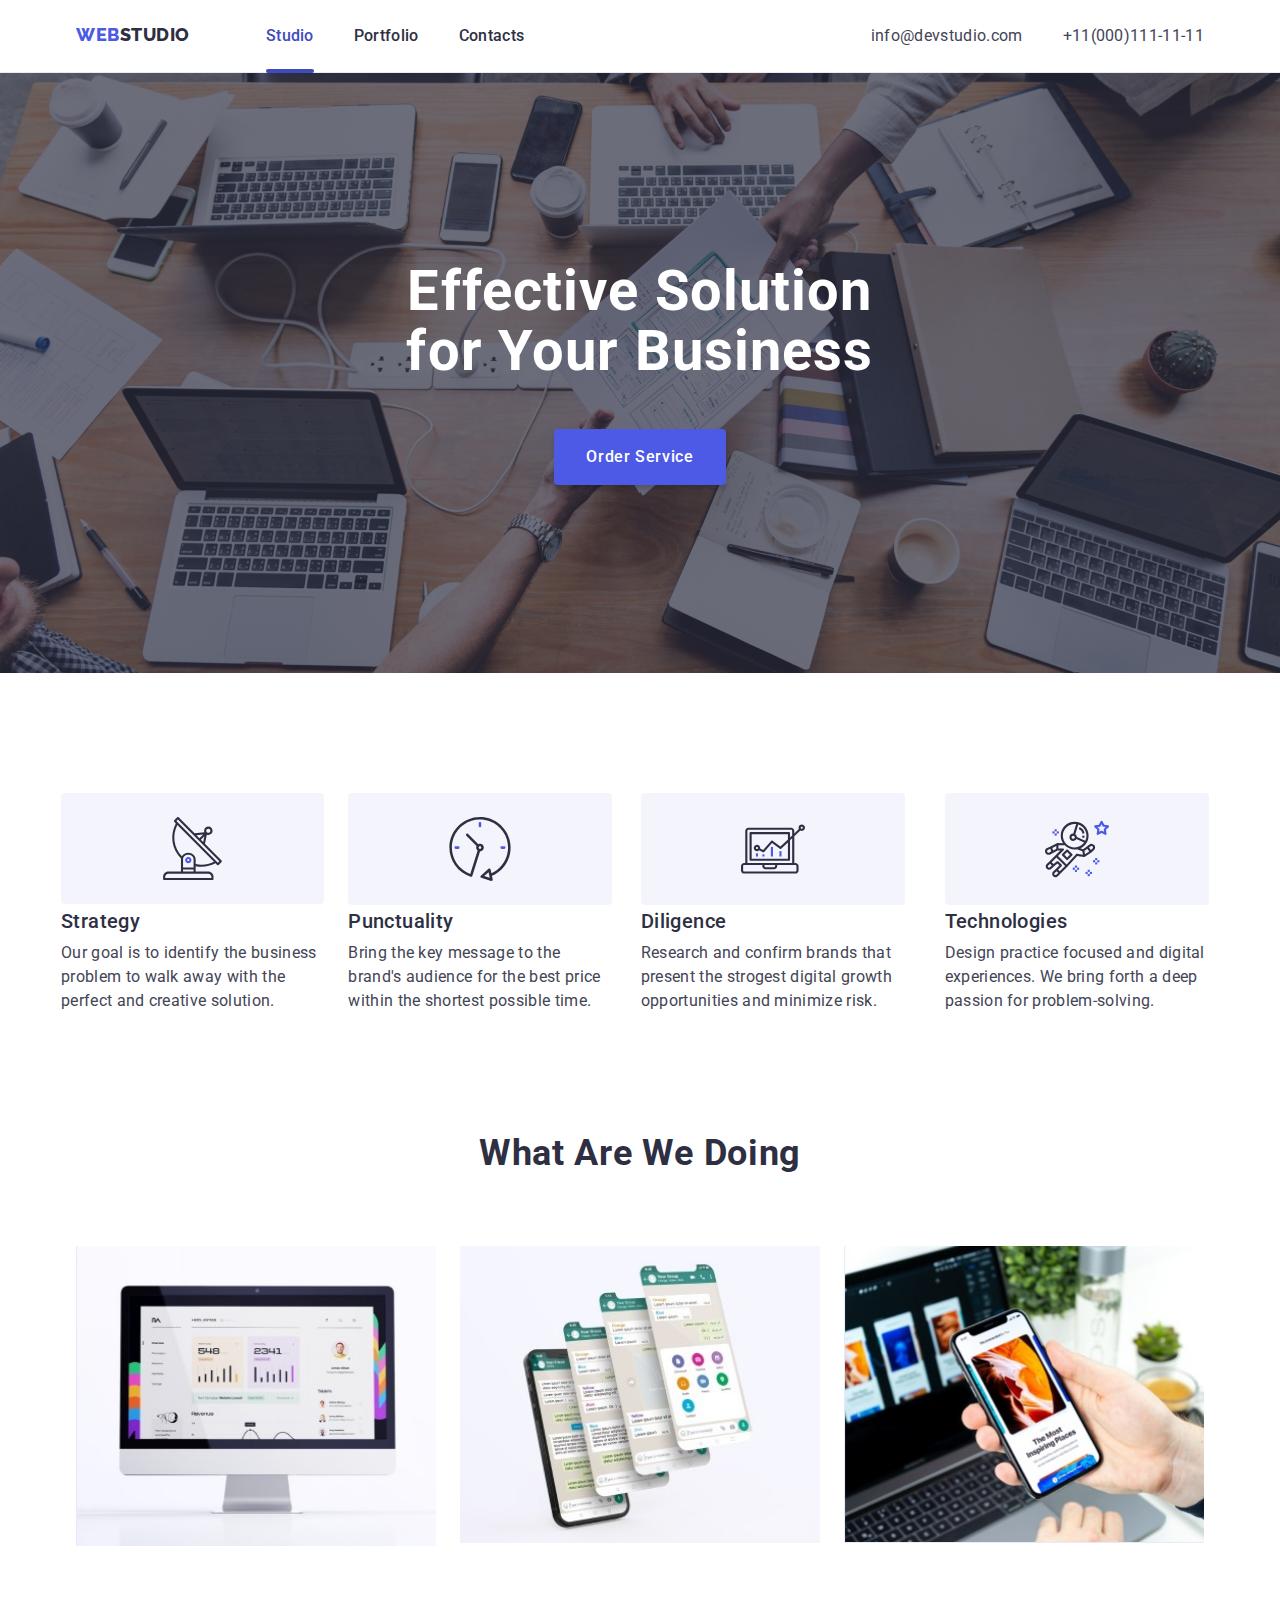
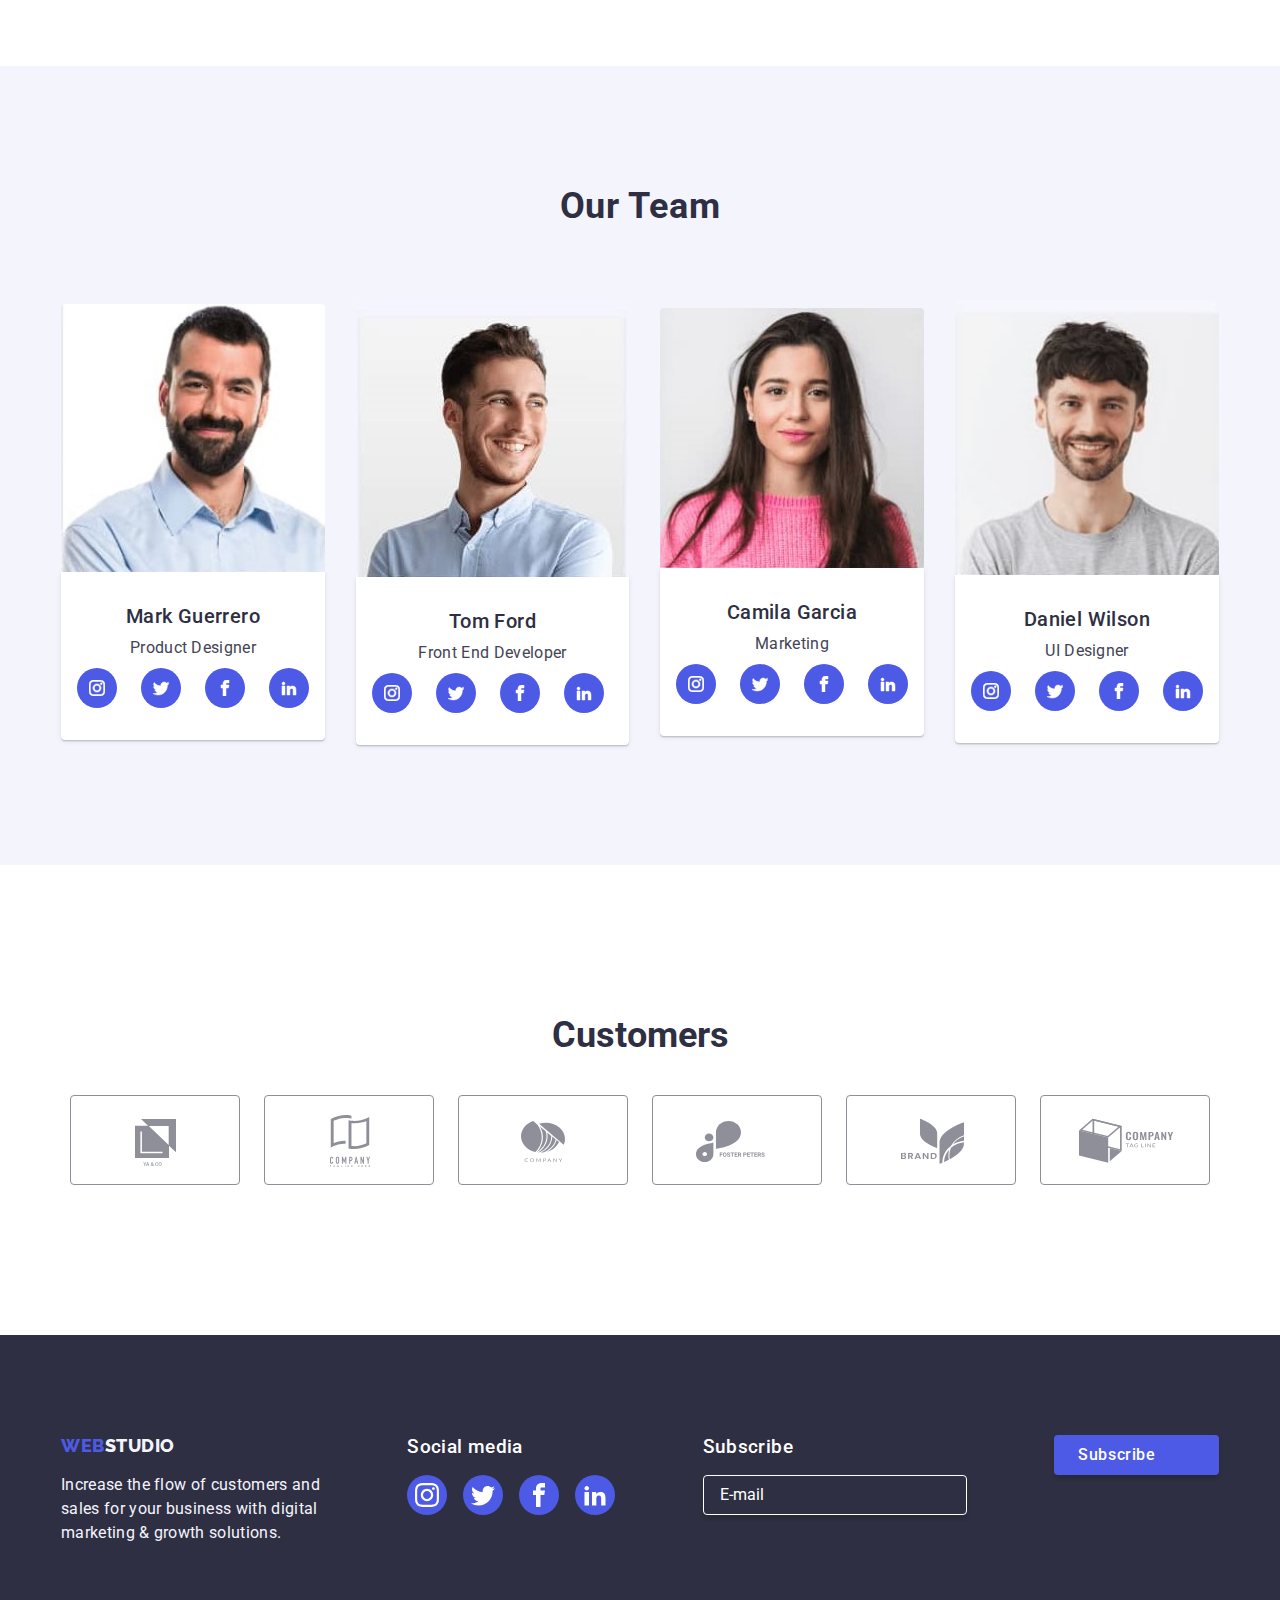
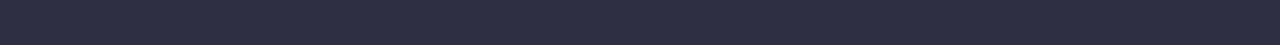
==== index.html @ a7addfeb "need refinement" ====
<!DOCTYPE html>
<html lang="en">

<head>
    <meta charset="UTF-8">
    <meta name="viewport" content="width=device-width, initial-scale=1.0">
    <title>Homework#6</title>
    <link rel="preconnect" href="https://fonts.googleapis.com">
    <link rel="preconnect" href="https://fonts.gstatic.com" crossorigin>
    <link
        href="https://fonts.googleapis.com/css2?family=Raleway:wght@800&family=Roboto:wght@400;500;700;900&display=swap"
        rel="stylesheet">
    <link rel="preconnect" href="https://fonts.googleapis.com">
    <link rel="preconnect" href="https://fonts.gstatic.com" crossorigin>
    <link
        href="https://fonts.googleapis.com/css2?family=Raleway:wght@800&family=Roboto:wght@400;500;700;900&display=swap"
        rel="stylesheet">
    <link rel="stylesheet" href="https://cdnjs.cloudflare.com/ajax/libs/modern-normalize/1.0.0/modern-normalize.min.css">
    <link rel="stylesheet" href="./css/styles.css">

</head>

<body>
    <!--Header Section-->

    <header class="header">
        <div class="container main-header-container">
            <nav class="nav-menu">
                    <a class="logo" href="/goit-markup-hw-06/index.html" target="_blank"><span class="colored">WEB</span><span
                     class="black">STUDIO</span></a>

                <ul class="nav-list">
                    <li class="nav-list-item"><a class="nav-link active" href="index.html">Studio</a></li>
                    <li class="nav-list-item"><a class="nav-link" href="/goit-markup-hw-06/portfolio.html">Portfolio</a></li>
                    <li class="nav-list-item"><a class="nav-link" href="./index.html">Contacts</a></li>
            </ul>
        </nav>

    <!-- address section-->
        <address class="address">
            <ul class="address-list">
                <li class="adress-list-item"><a class="address-link" href="mailto:info@devstudio.com">info@devstudio.com</a></li>
                <li class="adress-list-item"><a class="address-link" href="tel:+11(000)111-11-11">+11(000)111-11-11</a></li>
            </ul>
        </address>
        </div>
    </header>

    <!--Main Section-->
    
    <main>
        <section class="hero">
            <div class="container section-hero-container">
                <h1 class="hero-heading">Effective Solution<br>for Your Business</h1>
                <button class="hero-button" type="button" data-modal-open> Order Service</button>
            </div>
        </section>

    <!-- ----------------SECTION 1---------------------->

        <section class="features">
            <div class="container section-features-container">
                <h2 hidden>features</h2>
            <ul class="features-list">
                <li class="features-list-img">
                    <div class="features-icon">
                        <img src="images/antenna.svg" width="64" height="64">
                    </div>
                        <h3 class="features-title">Strategy</h3>
                            <p class="features-description">Our goal is to identify the business problem to walk away with the perfect and
                                creative solution.</p>
                    </li>
                <li class="features-list-img">
                    <div class="features-icon">
                        <img src="images/clock.svg" width="64" height="64">
                    </div>
                        <h3 class="features-title">Punctuality</h3>
                            <p class="features-description">Bring the key message to the brand's audience for the best price within the
                                shortest possible time.</p>
                    </li>
                <li class="features-list-img">
                    <div class="features-icon">
                        <img src="images/diagram.svg" width="64" height="64">
                    </div>
                        <h3 class="features-title">Diligence</h3>
                            <p class="features-description">Research and confirm brands that present the strogest digital growth
                                opportunities and minimize risk.</p>
                    </li>
                <li class="features-list-img">
                    <div class="features-icon">
                        <img src="images/astronaut.svg" width="64" height="64">
                    </div>
                        <h3 class="features-title">Technologies</h3>
                            <p class="features-description">Design practice focused and digital experiences. We bring forth a deep passion
                                for problem-solving.</p>
                    </li>
            </ul>
            </div>
        </section>

        <!-- ----------------------SECTION 2------------------------->

        <section class="services">
            <div class="container section-services-container">
                <h2 class="services-title">What are we doing</h2>
                    <ul class="services-list-menu">
                        <li class="services-list-item"><img src="images/img1.jpg" width="360" alt="my computer"></li>
                        <li class="services-list-item"><img src="images/img2.jpg" width="360" alt="my mobiles"></li>
                        <li class="services-list-item"><img src="images/img3.jpg" width="360" alt="my mobile"></li>
                     </ul>
            </div>
        </section>

        <!-- ---------------------------SECTION 3----------------------- -->
        <!-- ---------------------------Team Section-------------------- -->

        <section class="team">
            <div class="container section-team-container">
            <h2 class="team-title">Our Team</h2>
            <ul class="team-list-menu">
                <li class="team-list-item">
                    <img src="images/img4.jpg" alt="Mark" width="264">
                    <div class="team-item-details">
                    <h3 class="team-name">Mark Guerrero</h3>
                    <p class="team-position">Product Designer</p>
                    <ul class="icons-list">
                        <li class="icons-item">
                            <svg class="icon">
                                <use href="./sprite.svg#icon-instagram"></use>
                                </svg> 
                            </li>
                        <li class="icons-item">
                            <svg class="icon">
                                <use href="./sprite.svg#icon-twitter"></use>
                            </svg>
                        </li>
                        <li class="icons-item">
                            <svg class="icon">
                                <use href="./sprite.svg#icon-facebook"></use>
                            </svg>
                        </li>
                        <li class="icons-item"> 
                            <svg class="icon">
                                <use href="./sprite.svg#icon-linkedin2"></use>
                            </svg>
                        </li>
                    </ul>

                <li class="team-list-item">
                    <img src="images/img5.jpg" alt="Tom" width="264">
                <div class="team-item-details">
                    <h3 class="team-name">Tom Ford</h3>
                    <p class="team-position">Front End Developer</p>
                    <ul class="icons-list">
                        <li class="icons-item">
                            <svg class="icon">
                                <use href="./sprite.svg#icon-instagram"></use>
                            </svg>
                        </li>
                        <li class="icons-item">
                            <svg class="icon">
                                <use href="./sprite.svg#icon-twitter"></use>
                            </svg>
                        </li>
                        <li class="icons-item">
                            <svg class="icon">
                                <use href="./sprite.svg#icon-facebook"></use>
                            </svg>
                        </li>
                        <li class="icons-item">
                            <svg class="icon">
                                <use href="./sprite.svg#icon-linkedin2"></use>
                            </svg>
                        </li>
                    </ul>

                <li class="team-list-item">
                    <img src="images/img6.jpg" alt="Camela" width="264">
                    <div class="team-item-details">
                    <h3 class="team-name">Camila Garcia</h3>
                    <p class="team-position">Marketing</p>
                    <ul class="icons-list">
                        <li class="icons-item">
                            <svg class="icon">
                                <use href="./sprite.svg#icon-instagram"></use>
                            </svg>
                        </li>
                        <li class="icons-item">
                            <svg class="icon">
                                <use href="./sprite.svg#icon-twitter"></use>
                            </svg>
                        </li>
                        <li class="icons-item">
                            <svg class="icon">
                                <use href="./sprite.svg#icon-facebook"></use>
                            </svg>
                        </li>
                        <li class="icons-item">
                            <svg class="icon">
                                <use href="./sprite.svg#icon-linkedin2"></use>
                            </svg>
                        </li>
                    </ul>

                <li class="team-list-item">
                    <img src="images/img7.jpg" alt="Daniel" width="264">
                    <div class="team-item-details">
                    <h3 class="team-name">Daniel Wilson</h3>
                    <p class="team-position">UI Designer</p>
                    <ul class="icons-list">
                        <li class="icons-item">
                            <svg class="icon">
                                <use href="./sprite.svg#icon-instagram"></use>
                            </svg>
                        </li>
                        <li class="icons-item">
                            <svg class="icon">
                                <use href="./sprite.svg#icon-twitter"></use>
                            </svg>
                        </li>
                        <li class="icons-item">
                            <svg class="icon">
                                <use href="./sprite.svg#icon-facebook"></use>
                            </svg>
                        </li>
                        <li class="icons-item">
                            <svg class="icon">
                                <use href="./sprite.svg#icon-linkedin2"></use>
                            </svg>
                        </li>
                    
                    </ul>
            </div>
        </section>

        <!-- ------------------------SECTION 4----------------------- -->
        <!-- -----------------------------CUSTOMER SECTION------------------- -->

         <section class="customer-section">
                <div class="customer-container">
                <h2 class="client-title">Customers</h2>
                <ul class="client-items">
                    <li class="client-logo">
                        <a class="client-logo-link">
                            <svg class="logo-link">
                                <use href="./sprite.svg#logo-1"></use>
                            </svg>
                        </a>
                    </li>

                    <li class="client-logo">
                        <a class="client-logo-link">
                            <svg class="logo-link">
                                <use href="./sprite.svg#logo-2"></use>
                            </svg>
                        </a>
                    </li>

                    <li class="client-logo">
                        <a class="client-logo-link">
                            <svg class="logo-link">
                                <use href="./sprite.svg#logo-3"></use>
                            </svg>
                        </a>
                    </li>

                    <li class="client-logo">
                        <a class="client-logo-link">
                            <svg class="logo-link">
                                <use href="./sprite.svg#logo-4"></use>
                            </svg>
                        </a>
                    </li>

                    <li class="client-logo">
                        <a class="client-logo-link">
                            <svg class="logo-link">
                                <use href="./sprite.svg#logo-5"></use>
                            </svg>
                        </a>
                    </li>
   
                    <li class="client-logo">
                        <a class="client-logo-link">
                            <svg class="logo-link">
                                <use href="./sprite.svg#logo-6"></use>
                            </svg>
                        </a>
                    </li>      
                </ul>
            </div>
        </section>

    </main>

    <!-------------------Footer Section--------------------->

    <footer>
        <section class="container footer-section">
            <div class= "footer-items">
                <a class="footer-logo" href="/goit-markup-hw-06/index.html" target="_blank"><span class="colored">WEB</span><span class="white">STUDIO</span></a>
                <p class="footer-description">Increase the flow of customers and<br>
                    sales for your business with digital<br>
                    marketing & growth solutions.</p>
            </div>

              <div class="social-icon">
                <h3 class="media-link">Social media</h3>
                <ul class="footer-icons-item">
                    <li class="footer-icons-list">
                        <svg class="footer-icons-link">
                            <use href="./sprite.svg#icon-instagram"></use>
                        </svg>
                    </li>

                    <li class="footer-icons-list">
                        <svg class="footer-icons-link">
                            <use href="./sprite.svg#icon-twitter"></use>
                        </svg>
                    </li>

                    <li class="footer-icons-list">
                        <svg class="footer-icons-link">
                            <use href="./sprite.svg#icon-facebook"></use>
                        </svg>
                    </li>
    
                    <li class="footer-icons-list">
                        <svg class="footer-icons-link">
                            <use href="./sprite.svg#icon-linkedin2"></use>
                        </svg>
                    </li>
                 </ul>
                </div>

                <div class="footer-forms">
                    <h3>Subscribe</h3>
                        <form action="#" class="footer-forms-box">
                            <input type="email" placeholder="E-mail">
                    </form>
                </div>

                <div class="footer-subscribe-button">
                    <button type="submit" class="subscribe-button">Subscribe
                    <svg>
                        <use href="./sprite.svg#Frame"></use>
                    </svg>  
                    </button>
                </div>
                        
            </section>
    </footer>

    <div class="modal is-hidden" data-modal>
        <div class="modal-content">
            <h4 class="user-heading">Leave your contacts and we will call you back</h4>
            <form class="user-contact">
                <label>
                    Name
                    <input type="text"  name="full-name">
                </label>

                <label>
                    Phone
                    <input type="tel" name="phone">
                </label>

                <label>
                    Email
                    <input type="e-mail" name="email">
                </label>

                <label class="user-contact-comments">
                    Comment
                <textarea name="comments" rows="8" placeholder="Text input"></textarea>
                </label>

                <label class="user-contact-checkbox">
                    <input type="checkbox" name="agree">
                    I accept the terms and conditions of the 
                    <a href="#"> Privacy Policy</a>
                </label>

                <button class="submit-button" type="submit">Send</button>
            </form>

            <button class="modal-close" data-modal-close>
               <svg width="8" height="8">
                    <use href="./sprite.svg#close-black"></use>
               </svg>
            </button>
        </div>
    </div>
    <script src="js/modal.js"></script>
</body>

</html>
---- css/styles.css ----
* {
    margin: 0;
    padding: 0;
    box-sizing: border-box;
    
}

:root {
    --navy-blue: #2e2f42;
    --slate: #434455;
    --cloud: #f4f4fd;
    --iris: #4d5ae5;
    --orange: #e7791f;
    --ocean: #404bbf;
    --cornflower: #e7e9fc;
    --white: #fff;
    --blue: #0000ff;
    --green: rgba(49, 208, 170, 1);
    --light-slate: rgba(142, 143, 153, 1);
    --dairy: rgba(252, 252, 252, 1);
    --navyblue-modal: rgba(46, 47, 66, 0.4);
    --transition-duration: 250ms;
    --animation-timing-function: cubic-bezier(0.4, 0, 0.2, 1);
}


.figure {
    margin: 0px;
}

body {
    font-family: 'Roboto', sans-serif;
}

img {
    display: block;
    max-width: 100%;
    height: auto;
}

h1,
h2,
h3,
h4,
h5,
h6,
p, 


ul {
    margin: 0;
    padding: 0;
}


ul {
    list-style-type: none;
}

a {
    text-decoration: none;
    color: inherit;
}
address {
    font-style: normal;
}
.container {
    width: 1158px;
    margin: 0 auto;
}
/* --------------NAVIGATION SECTION---------------- */
.header {
    border-bottom: 1px solid var(--cornflower);
    padding: 24px 0;
    background: var(--white);
}
.main-header-container {
    display: flex;
    padding: 0 15px;
    justify-content: space-between;
}

.nav-menu {
    display: inline-flex;
    column-gap: 76px;
}

.nav-list {
    display: inline-flex;
    column-gap: 40px;
}


.nav-list-item {
    position: relative;
}
.nav-link {
    color: var(--navy-blue);
    font-size: 16px;
    font-weight: 500;
    line-height: 24px;
    letter-spacing: 0.32px;
    transition: color var(--transition-duration) var(--animation-timing-function);
}

.nav-link::after {
    content: '';
    height: 4px;
    background-color: var(--ocean);
    border-radius: 2px;
    position: absolute;
    left: 0;
    width: 0%;
    bottom: -25px;
    transition: width var(--transition-duration) var(--animation-timing-function);
}

.nav-list-item:hover .nav-link {
    color: var(--ocean);
    width: 100%;
}

.nav-list-item:hover .nav-link:after {
    width: 100%;
}

.nav-link.active {
    color: var(--ocean);
}

.nav-link.active:after {
    color: var(--ocean);
    width: 100%;
}


.address-list {
    display: flex;
    column-gap: 40px;
    /* position: relative; */
    margin-left: 332px;
}


.address-link {
    color: var(--slate);
    font-size: 16px;
    line-height: 24px;
    letter-spacing: 0.32px;
    transition: color var(--transition-duration) var(--animation-timing-function);
}  

.address-link:hover {
    color: var(--ocean);
}
   
/* -----------------HERO SECTION-------------------- */


.hero { 
    padding: 188px 0;
    background-image: linear-gradient(rgba(46,47,66,0.7),rgba(46,47,66,0.7)), url(../images/people-office.jpg);
    background-size: cover;
    background-position: center;
    position: relative;
}

.hero-heading {
    font-size: 56px;
    line-height: 60px;
    letter-spacing: 1.12px;
    color: var(--white);
    display: block;
    text-align: center;
}

.hero-button {
    background-color: var(--iris);
    color: var(--white);
    outline: none;
    border: unset;
    padding: 16px 32px;
    display:block;
    margin: auto;
    margin-top: 48px;
    border-radius: 4px;
    box-shadow: 0px 4px 4px 0px rgba(0, 0, 0, 0.15);
    font-size: 16px;
    font-weight: 500;
    line-height: 24px;
    /* 150% */
    letter-spacing: 0.64px;
    cursor: pointer;   
    font-family: inherit;
    transition: all var(--transition-duration) var(--animation-timing-function);
}

.hero-button:hover {
    background-color: var(--ocean);
}

    /* ----------------Features Section--------------- */

.features-icon {
    background-color: var(--cloud);
    padding: 24px 100px;
    top: 120px;
    border-radius: 4px;
    display: inline-block;
    justify-content: center;
    align-items: center;
}

.features {
    padding: 120px 0px;
}
.features-list {
    display: flex;
    column-gap: 24px;
}
.features-title {
    margin-bottom: 8px;
}
.features-title, .team-name {
    color: var(--navy-blue);
    font-size: 20px;
    font-weight: 500;
    line-height: 24px;
    /* 120% */
    letter-spacing: 0.4px;
    margin-bottom: 8px;
}

.features-description, .team-position {
    color: var(--slate);
    font-size: 16px;
    line-height: 24px;
    /* 150% */
    letter-spacing: 0.32px;
}

    /* ------------Services Section--------------- */

.services {
    padding-bottom: 120px;
}
.services-title {
    margin-bottom: 73px;
}
.services-title, .team-title {
    color: var(--navy-blue);
    text-align: center;
    font-size: 36px;
    line-height: 40px;
    letter-spacing: 0.72px;
    text-transform: capitalize;
}

.services-list-menu {
    display: flex;
    column-gap: 24px;
    justify-content: center;
}

    /* ----------------Team Section------------------ */
.team {
    background-color: var(--cloud);
    padding: 120px 0px;
}

.team-list-item:hover {
    box-shadow: 6px 6px 40px 10px rgba(46, 47, 66, 0.16);
    /* transform: translateY(20px); */
    transition: all var(--transition-duration) var(--animation-timing-function);
}

.team-position {
    margin-bottom: 8px;
}

.team-title {
    margin-bottom: 73px;
}   

.team-list-item img {
    width: 100%;
    height: 100%;
    border-radius: 4px 4px 0px 0px;
}

.team-list-menu {
    display: flex;
    column-gap: 24px;
    text-align: center;
    align-items: center;
    justify-content: space-between;

}
.team-item-details {
    padding: 32px 16px;
    border-radius: 0px 0px 4px 4px;
    background: var(--white);
    box-shadow: 0px 2px 1px 0px rgba(46, 47, 66, 0.08), 0px 1px 1px 0px rgba(46, 47, 66, 0.16), 0px 1px 6px 0px rgba(46, 47, 66, 0.08);
}

.icons-item {
    align-items: center;
    padding: 12px;
    display: inline-flex;
    cursor: pointer;
    background-color: var(--iris);
    border-radius: 40px;
    justify-content: center;
    transition: all var(--transition-duration) var(--animation-timing-function);
}

.icons-list {
    display: flex;
    gap:24px;
}

.icon {
    width: 16px;
    height: 16px;
    fill: var(--white);
    stroke-width: 1px;
    stroke:var(--white);
}

.icons-item:hover {
   background-color: var(--ocean);
}

    /* --------------------Client Section-------------------- */

.customer-section {
    width: 100%;
}
    
.customer-section {
    margin: 0 auto;
    padding: 150px 20px;
    text-align: center;   
}

.client-title {
    font-weight: 700; 
    font-size: 36px; 
    line-height: 40px;
    color: var(--navy-blue);
    margin-bottom: 40px;  
}

.client-items {
    display: flex;
    justify-content: center;
    cursor: pointer;
    column-gap: 24px;
}

.client-logo {
    border: solid 1px var(--light-slate);
    border-radius: 4px;
    transition: all var(--transition-duration) var(--animation-timing-function);
    color: var(--light-slate);
}

.client-logo:hover {
    border-color: var(--ocean);
}

.client-logo-link {
    color: var(--light-slate);
}

.logo-link {
    display: block;
    width: 168px;
    height: 88px;
    fill: currentColor;
    padding: 16px 32px;
    transition: fill var(--transition-duration) var(--animation-timing-function);
}

.client-logo:hover .client-logo-link {
    color: var(--ocean);
    transition: color var(--transition-duration) var(--animation-timing-function);
}
    /* -----------------Footer Section------------------- */

.footer-description {
    color: var(--cloud);
    font-size: 16px;
    line-height: 24px;
    letter-spacing: 0.32px;
    margin-top: 17px;  
}

footer {
    background: var(--navy-blue);
}

.footer-section {
    display: flex;
    justify-content: space-between;
    padding: 100px 0;
}

.media-link {
    font-weight: 500;
    line-height: 24px;
    letter-spacing: 0.02em;
    color: var(--white);
    margin-bottom: 16px;
}    

.footer-icons-link {
    width: 24px;
    height: 24px;
    stroke-width: 1px;
    fill: var(--white);
    transition: all var(--transition-duration) var(--animation-timing-function);
}

.footer-icons-list {
    width: 40px;
    height: 40px;
    align-items: center;
    display: flex;
    background-color: var(--iris);
    border-radius: 40px;
    justify-content: center;
    cursor: pointer; 
    transition: all var(--transition-duration) var(--animation-timing-function);

}

.footer-icons-list:hover {
    background-color: var(--green);
}

.footer-icons-item {
    display: flex;
    gap: 16px;
} 

.footer-forms {
    display: block;
}

.footer-forms h3 {
    margin-bottom: 16px;
    color: var(--white);
    font-weight: 500;
    line-height: 24px;
    letter-spacing: 0.02em;
}
.footer-forms-box input {
    width: 264px;
    height: 40px;
    border-radius: 4px;
    border: 1px solid var(--white);
    padding: 8px 16px;
    color: var(--white);
    background: transparent;
    box-shadow: 0px 4px 4px 0px rgba(0, 0, 0, 0.15);
    transition: all var(--transition-duration) var(--animation-timing-function);
}

.footer-forms-box input::placeholder {
    color: var(--white);
    font: 12px;
    line-height: 24px;
}

.subscribe-button {
    background-color: var(--iris);
    color: var(--white);
    border: none;
    width: 165px;
    height: 40px;
    padding: 8px 24px;
    display: inline-flex;
    justify-content: center;
    align-items: center;
    border-radius: 4px;
    box-shadow: 0px 4px 4px 0px rgba(0, 0, 0, 0.15);
    font-size: 16px;
    font-weight: 500;
    line-height: 24px;
    letter-spacing: 0.64px;
    cursor: pointer;
    font-family: inherit;
    transition: all var(--transition-duration) var(--animation-timing-function);
}

.subscribe-button svg {
    width: 24px;
    height: 24px;
    margin-left: 16px;
}

.subscribe-button:hover {
    background-color: var(--ocean);
}

    /* ----------WEBSTUDIO LOGO-------------- */

.colored {
    color: var(--iris);
    font-family: Raleway;
    font-size: 18px;
    font-weight: 800;
    line-height: 21px;
    letter-spacing: 0.54px;
    text-transform: uppercase;
}

.black {
    color: var(--navy-blue);
    font-family: Raleway;
    font-size: 18px;
    font-weight: 800;
    line-height: 21px;
    letter-spacing: 0.54px;
    text-transform: uppercase;
}

.white {
    color: var(--cloud);
    font-family: Raleway;
    font-size: 18px;
    font-weight: 800;
    line-height: 21px;
    letter-spacing: 0.54px;
    text-transform: uppercase;
}


    /*------- PORTFOLIO HTML-----*/
.project-card1 {
    padding-bottom: 120px;
}
button {
    cursor: pointer;
}

.section-portfolio {
    padding: 96px 0 72px;
}
.portfolio-button-list {
    display: flex;
    column-gap: 24px;
    justify-content: center;
   
}

.portfolio-button {
    border-radius: 4px;
    border: 1px solid var(--cornflower);
    background: var(--cloud);
    padding: 12px 24px;
    justify-content: center;
    align-items: center;
    display: flex;
    text-align: center;
    color: var(--iris);
    text-align: center;
    font-size: 16px;
    font-weight: 500;
    line-height: 24px;
    letter-spacing: 0.64px;
    font-family: inherit;
    -webkit-transition-duration: 0.4s;
    transition-duration: 0.4s;
    -webkit-transition-property: box-shadow, transform;
    transition-property: box-shadow, transform;

}

.portfolio-button:hover, .portfolio-button:focus, .portfolio-button:active{
    color: var(--white);
    background: var(--ocean);
    border: var(--ocean);
    box-shadow: 0px 2px 2px 0px rgba(0, 0, 0, 0.12), 0px 2px 1px 0px rgba(0, 0, 0, 0.08), 0px 3px 1px 0px rgba(0, 0, 0, 0.10);
    -webkit-transform: scale(1.1);
    transform: scale(1.1);
}

.blue {
    border-radius: 4px;
    background: var(--ocean);
    box-shadow: 0px 2px 2px 0px rgba(0, 0, 0, 0.12), 0px 2px 1px 0px rgba(0, 0, 0, 0.08), 0px 3px 1px 0px rgba(0, 0, 0, 0.10);
    color: var(--white);
    text-align: center;
    align-items: center;
    display: flex;
    justify-content: center;
    padding: 12px 24px;
    outline: none;
    border: unset;
    font-size: 16px;
    font-weight: 500;
    line-height: 24px;
    letter-spacing: 0.64px;
    font-size: inherit;
    -webkit-transition-duration: 0.4s;
    transition-duration: 0.4s;
    -webkit-transition-property: box-shadow, transform;
    transition-property: box-shadow, transform;
}

.blue:hover, .blue:focus, .blue:active {
    background: var(--iris);
    box-shadow: 0px 2px 2px 0px rgba(0, 0, 0, 0.12), 0px 2px 1px 0px rgba(0, 0, 0, 0.08), 0px 3px 1px 0px rgba(0, 0, 0, 0.10);
    -webkit-transform: scale(1.1);
    transform: scale(1.1);

}   

.project-list-item {
    column-gap: 24px;
    row-gap: 40px;
    display: flex;
    align-items: center;
    flex-wrap: wrap;
    justify-content: center;
}

.project-title {
    color: var(--navy-blue);      
    font-size: 20px;
    font-weight: 500;
    letter-spacing: 0.4px;
    line-height: 24px;
    margin-bottom: 8px;
}

.project-description {
    color: var(--slate); 
    font-size: 16px;
    letter-spacing: 0.32px;
    line-height: 24px;
}

.project-details {
    padding: 32px 16px;
    border: 1px solid var(--cornflower);
    border-top: unset;
}

.project-links-item {
    transition: box-shadow var(--transition-duration);
}

.project-links-item:hover {
    box-shadow: 6px 6px 40px 10px rgba(46, 47, 66, 0.16);
    transform: translateY(0);
    backdrop-filter: blur(5px);
    transition: box-shadow var(--transition-duration);
}

.project-card-figure {
    width: 100%;
    height: 300px;
    position: relative;
    overflow: hidden;

}

.project-card-figure img {
    display: block;
    width: 100%;
    height: 100%;
    object-fit: cover;
    object-position: center; 
    
} 

.project-card-figure figcaption {
    position: absolute;
    top: 0;
    left: 0;
    width: 100%;
    height: 100%;
    background: var(--iris);
    border-radius: 4px 4px 0px 0px;
    padding: 0 24px;
    color: var(--white);
    text-align: left;
    display: flex;
    justify-content: flex-start;
    align-items: center;
    line-height: 24px;
    transition: transform var(--transition-duration) var(--animation-timing-function);
    transform: translateY(100%);
    will-change: transform;
} 

.project-links-item:hover figcaption {
    transform: translateY(0);
}

    /* ---------------M O D A L---------------- */

.modal {
    background-color: var(--navyblue-modal);
    position: fixed;
    top: 0px;
    left: 0px;
    width: 100%;
    height: 100%;
    display: flex;
    justify-content: center;
    align-items: center;
    z-index: 999;
    opacity: 1;
    pointer-events: auto;
    transition-property: visibility, opacity, transform;
    transition-duration: var(--animation-timing-function);
    transform: none;

}

.modal.is-hidden {
    visibility: hidden;
    opacity: 0;
    pointer-events: none;
}

.modal.is-hidden .modal-content {
    transform: scale(0.5);
}

.modal-content {
    position: relative;
    width: 408px;
    height: 584px;
    background-color: var(--white);
    box-shadow: 0px 2px 1px 0px rgba(0, 0, 0, 0.14),
                0px 2px 1px 0px rgba(0, 0, 0, 0.12);
    border-radius: 4px;
}

.modal-content h4 {
    color: var(--navy-blue);
    font-family: 'Roboto', sans-serif;
    font-size: 16px;
    font-weight: 500;
    line-height: 24px;
    letter-spacing: 0.02em;
    text-align: center;
}

.modal-close {
    display: flex;
    align-items: center;
    justify-content: center;
    background-color: var(--cornflower);
    border-radius: 50px;
    width: 24px;
    height: 24px;
    position: absolute;
    right: 24px;
    top: 24px;
    cursor: pointer;
    border: 1px solid rgba(0, 0, 0, 0.10);
    transition: color var(--transition-duration) var(--animation-timing-function);
}

.modal-close:hover {
    background-color: var(--ocean);
}

.modal-close svg {
    fill: currentColor;
    transition: fill var(--transition-duration) var(--animation-timing-function);
}

.modal-close:hover svg {
    fill: var(--white);
}

.modal-content {
    padding: 72px 24px;
}
.user-contact {
    margin-top: 16px;
}
.user-contact label {
    display: block;
    margin-top: 8px;
}

.user-contact input, .user-contact textarea {
    display: block;
    width: 100%;
    margin-top: 8px;
    padding: 8px 16px;
}
.user-contact textarea {
    resize: none;
    width: 100%;
    height: 120px;
}

label.user-contact-checkbox {
    display: flex;
}
    
.user-contact-checkbox input {
    display: flex;
    width: 16px; 
    height: 16px; 
    margin-right: 8px;
    border-radius: 2px; 
    border: 1px;
}

.user-contact-checkbox a {
    text-decoration: underline;
    color: var(--iris);
    transition: color var(--transition-duration) var(--animation-timing-function);
}

.user-contact-checkbox a:hover {
    color: var(--ocean);
}
.user-contact label {
    font-size: 12px;
    line-height: 14px;
    letter-spacing: 0.04em;
    text-align: left;
    color: var(--light-slate);
}

.submit-button {
    background-color: var(--iris);
    color: var(--white);
    outline: none;
    border: unset;
    padding: 16px 32px;
    display: flex;
    margin: auto;
    min-width: 169px;
    align-items: center;
    justify-content: center;
    margin-top: 24px;
    border-radius: 4px;
    box-shadow: 0px 4px 4px 0px rgba(0, 0, 0, 0.15);
    font-size: 16px;
    font-weight: 500;
    line-height: 24px;
    letter-spacing: 0.64px;
    cursor: pointer;
    font-family: inherit;
    transition: all var(--transition-duration) var(--animation-timing-function);
}
.submit-button:hover {
    background-color: var(--ocean);
}
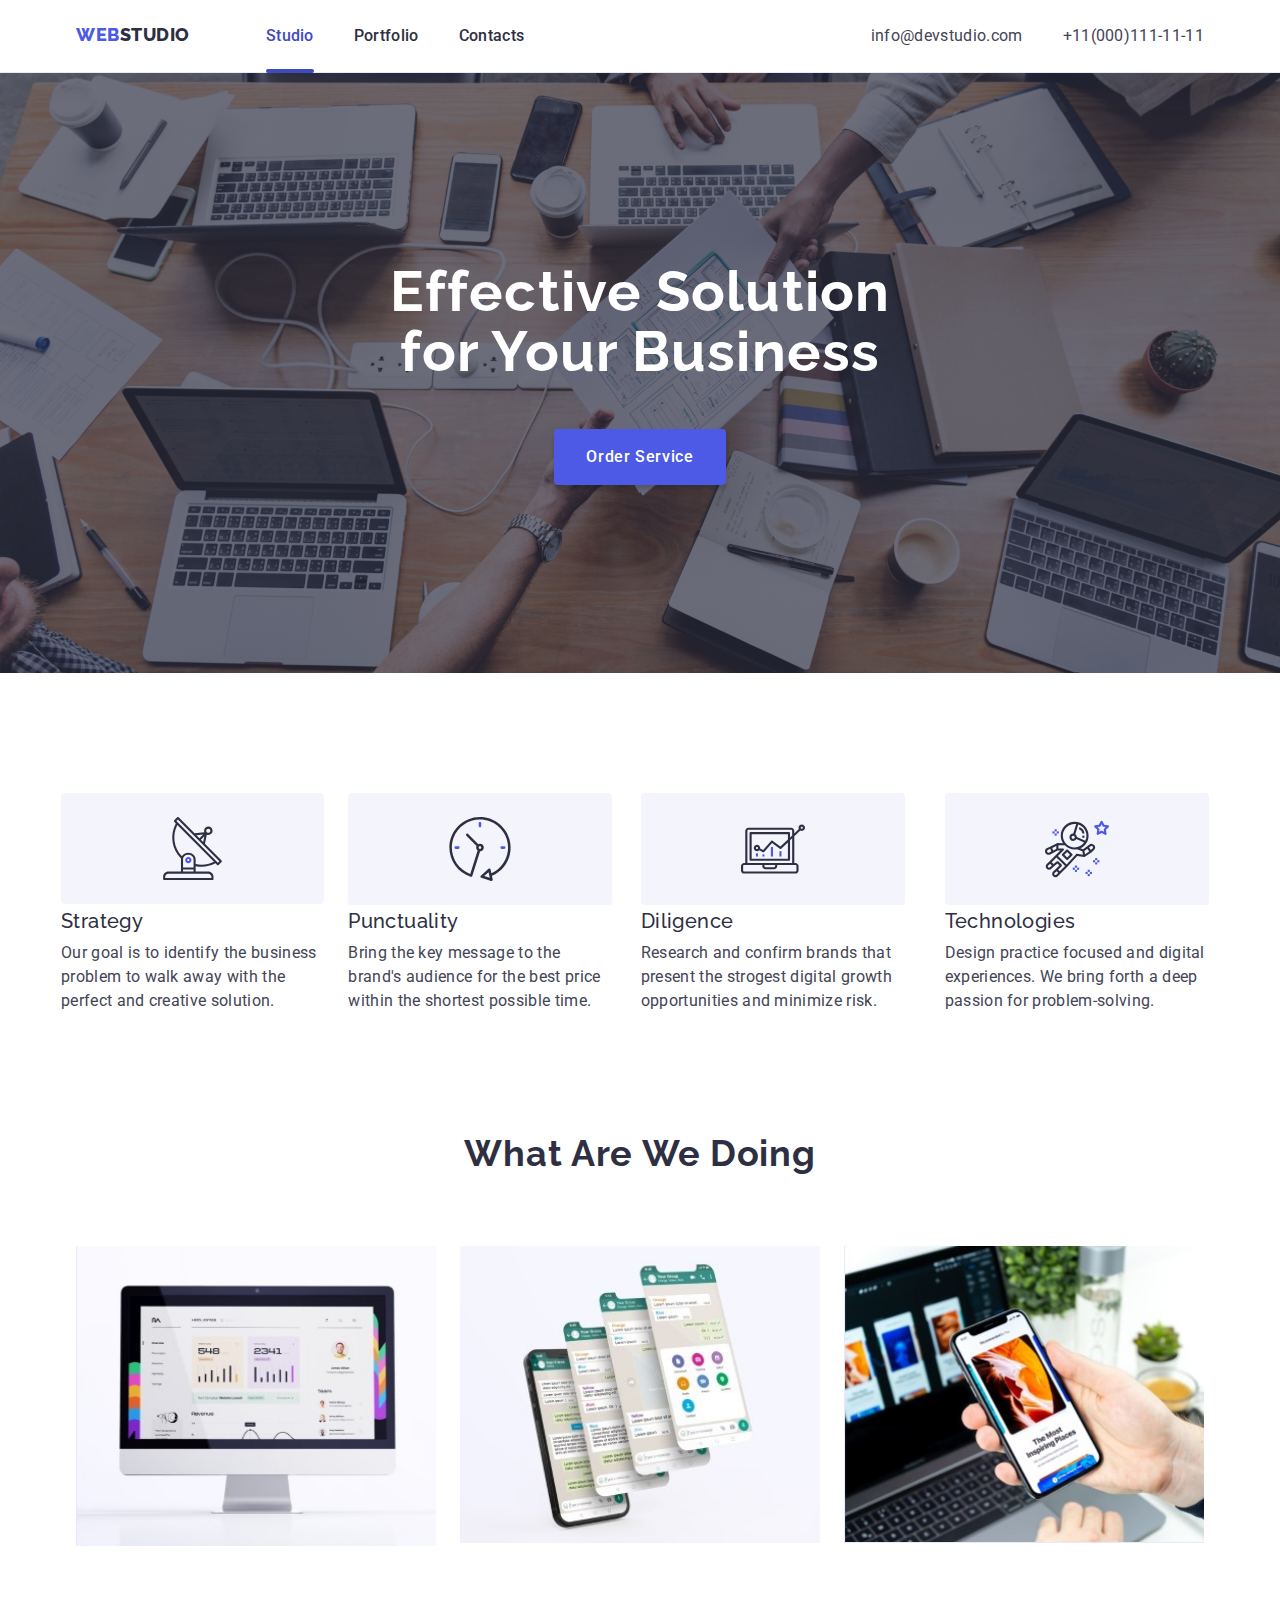
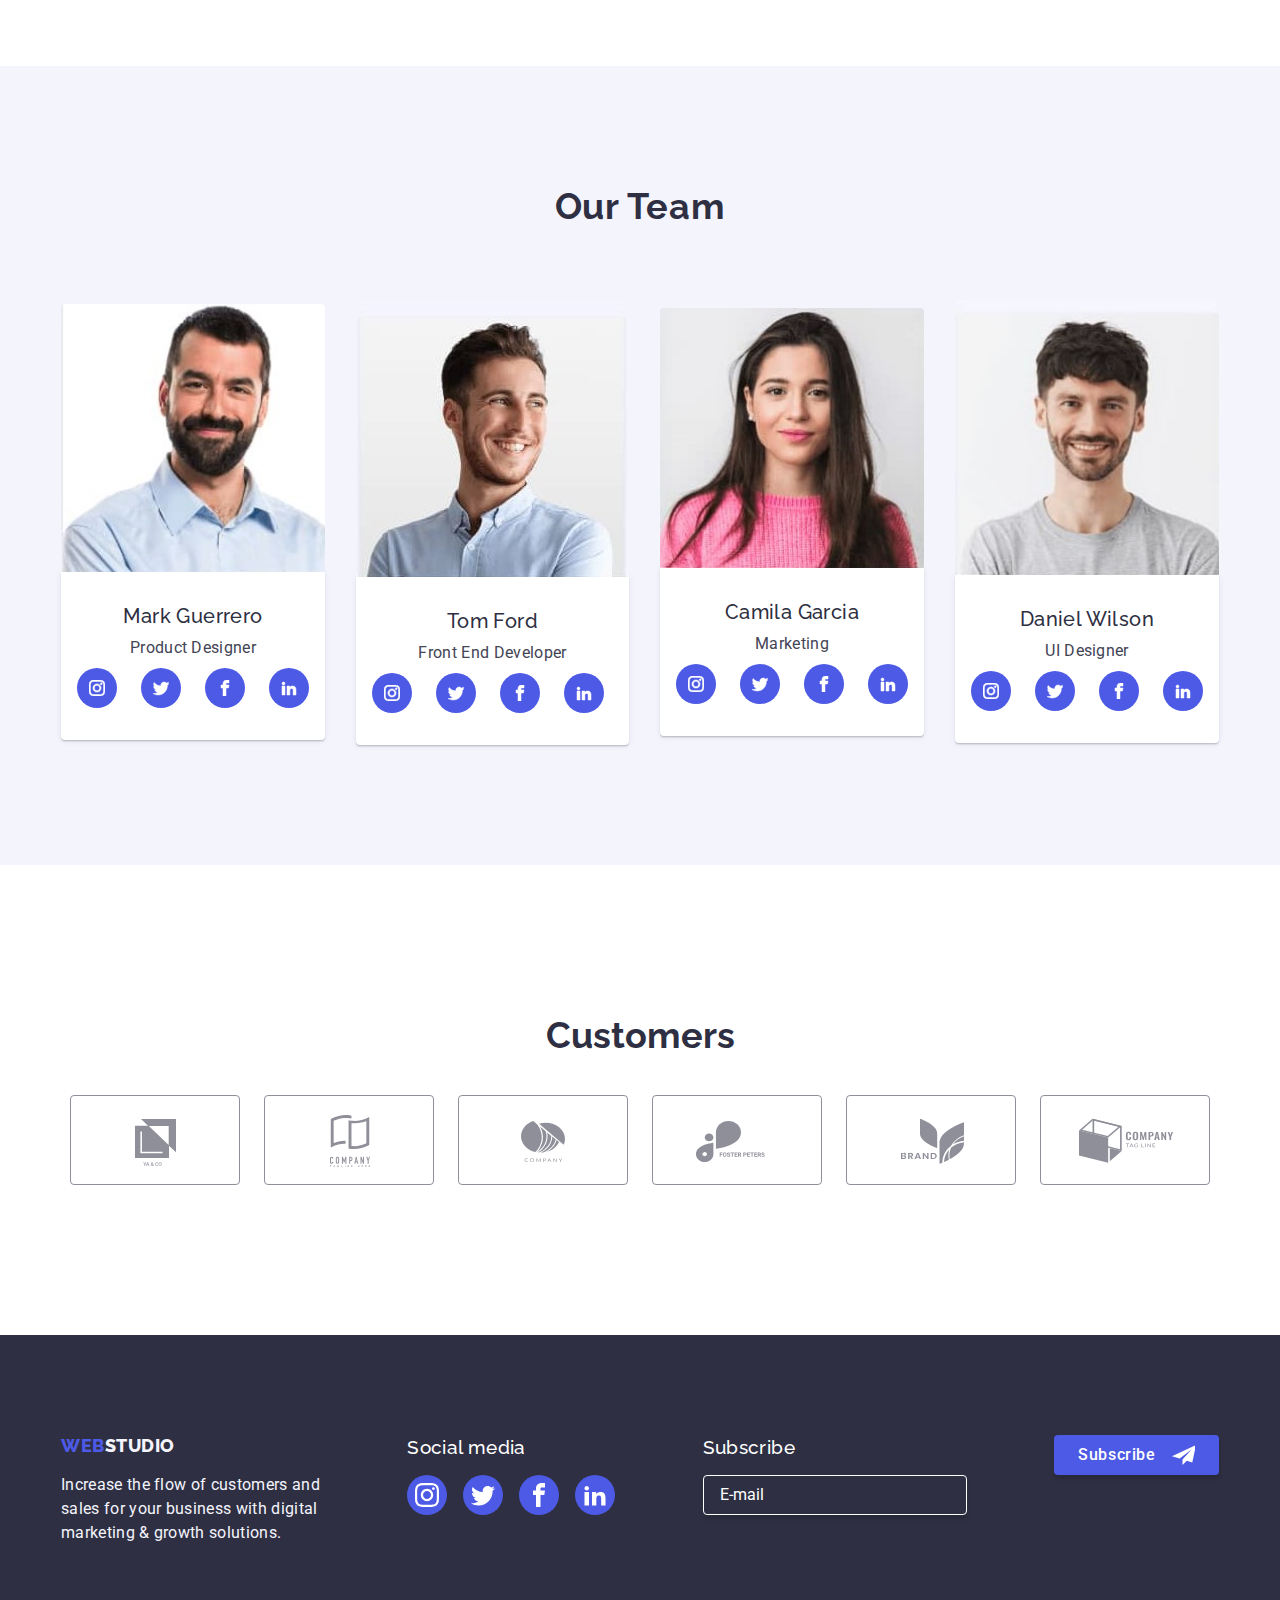
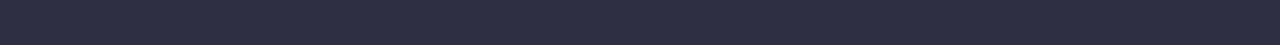
==== commit 90bb28c7: "need refinementss" ====
--- a/index.html
+++ b/index.html
@@ -354,34 +354,45 @@
     <div class="modal is-hidden" data-modal>
         <div class="modal-content">
             <h4 class="user-heading">Leave your contacts and we will call you back</h4>
-            <form class="user-contact">
-                <label>
-                    Name
-                    <input type="text"  name="full-name">
+            <form class="modal-form">
+                <label class="modal-label" for="modal-form-name">
+                    <span class="modal-span">Name</span>
+                    <input class="modal-input" type="text"  name="modal-form-name">
+                    <svg width="18" height="18">
+                        <use href="./sprite.svg#icon-name"></use> 
+                    </svg>
                 </label>
 
-                <label>
-                    Phone
-                    <input type="tel" name="phone">
+                <label class="modal-label" for="modal-form-phone">
+                    <span class="modal-span">Phone</span>
+                    <input class="modal-input" type="tel" name="modal-form-phone">
+                    <svg width="18" height="18">
+                        <use href="./sprite.svg#icon-phone"></use>
+                    </svg>
                 </label>
 
-                <label>
-                    Email
-                    <input type="e-mail" name="email">
+                <label class="modal-label" for="modal-form-email">
+                    <span class="modal-span">Email</span>
+                    <input class="modal-input" type="e-mail" name="modal-form-email">
+                    <svg width="18" height="18">
+                        <use href="./sprite.svg#icon-email"></use>
+                    </svg>
                 </label>
 
-                <label class="user-contact-comments">
-                    Comment
+                <label class="modal-label" for="modal-form-comments">
+                    <span class="modal-span">Comment</span>
                 <textarea name="comments" rows="8" placeholder="Text input"></textarea>
                 </label>
 
-                <label class="user-contact-checkbox">
-                    <input type="checkbox" name="agree">
+                <label class="modal-label-checkbox">
+                    <input class="modal-input-checkbox" type="checkbox" name="agree">
                     I accept the terms and conditions of the 
-                    <a href="#"> Privacy Policy</a>
+                    <a href="#">Privacy Policy</a>
                 </label>
 
+            <div class="modal-buton">
                 <button class="submit-button" type="submit">Send</button>
+            </div>
             </form>
 
             <button class="modal-close" data-modal-close>
--- a/css/styles.css
+++ b/css/styles.css
@@ -43,8 +43,17 @@
 h3,
 h4,
 h5,
-h6,
-p, 
+h6 {
+    margin: 0;
+    padding: 0;
+    font-family: "Raleway", sans-serif;
+}
+
+p { 
+    margin: 0;
+    padding: 0;
+    font-family: "Roboto", sans-serif;
+}
 
 
 ul {
@@ -742,15 +751,6 @@
     border-radius: 4px;
 }
 
-.modal-content h4 {
-    color: var(--navy-blue);
-    font-family: 'Roboto', sans-serif;
-    font-size: 16px;
-    font-weight: 500;
-    line-height: 24px;
-    letter-spacing: 0.02em;
-    text-align: center;
-}
 
 .modal-close {
     display: flex;
@@ -781,34 +781,64 @@
     fill: var(--white);
 }
 
+.modal-content h4 {
+    color: var(--navy-blue);
+    font-family: 'Roboto', sans-serif;
+    font-size: 16px;
+    font-weight: 500;
+    line-height: 24px;
+    letter-spacing: 0.02em;
+    text-align: center;
+}
+
 .modal-content {
     padding: 72px 24px;
 }
-.user-contact {
+.modal-form {
     margin-top: 16px;
 }
-.user-contact label {
+.modal-label {
     display: block;
-    margin-top: 8px;
-}
-
-.user-contact input, .user-contact textarea {
+    margin-top: 26px;
+    position: relative;
+    font-size: 12px;
+    line-height: 14px;
+    letter-spacing: 0.04em;
+    text-align: left;
+    color: var(--light-slate);
+}
+
+.modal-label:first-child {
+    margin-top: 34px;
+} 
+
+.modal-input, .modal-form textarea {
     display: block;
     width: 100%;
     margin-top: 8px;
     padding: 8px 16px;
 }
-.user-contact textarea {
+
+.modal-input {
+    padding-left: 38px;
+}
+.modal-form textarea {
     resize: none;
     width: 100%;
     height: 120px;
 }
 
-label.user-contact-checkbox {
-    display: flex;
+.modal-label-checkbox {
+    margin-top: 16px;
+    display: flex;
+    font-size: 12px;
+    line-height: 14px;
+    letter-spacing: 0.04em;
+    text-align: left;
+    color: var(--light-slate);
 }
     
-.user-contact-checkbox input {
+.modal-input-checkbox {
     display: flex;
     width: 16px; 
     height: 16px; 
@@ -817,21 +847,26 @@
     border: 1px;
 }
 
-.user-contact-checkbox a {
+.modal-label-checkbox a {
     text-decoration: underline;
     color: var(--iris);
     transition: color var(--transition-duration) var(--animation-timing-function);
 }
 
-.user-contact-checkbox a:hover {
+.modal-label-checkbox a:hover {
     color: var(--ocean);
 }
-.user-contact label {
-    font-size: 12px;
-    line-height: 14px;
-    letter-spacing: 0.04em;
-    text-align: left;
-    color: var(--light-slate);
+
+.modal-span {
+    position: absolute;
+    bottom: calc(100% + 4px);
+}
+
+.modal-label svg {
+    position: absolute;
+    left: 12px;
+    top: 50%;
+    transform: translateY(-50%);
 }
 
 .submit-button {
@@ -840,7 +875,7 @@
     outline: none;
     border: unset;
     padding: 16px 32px;
-    display: flex;
+    display: table;
     margin: auto;
     min-width: 169px;
     align-items: center;
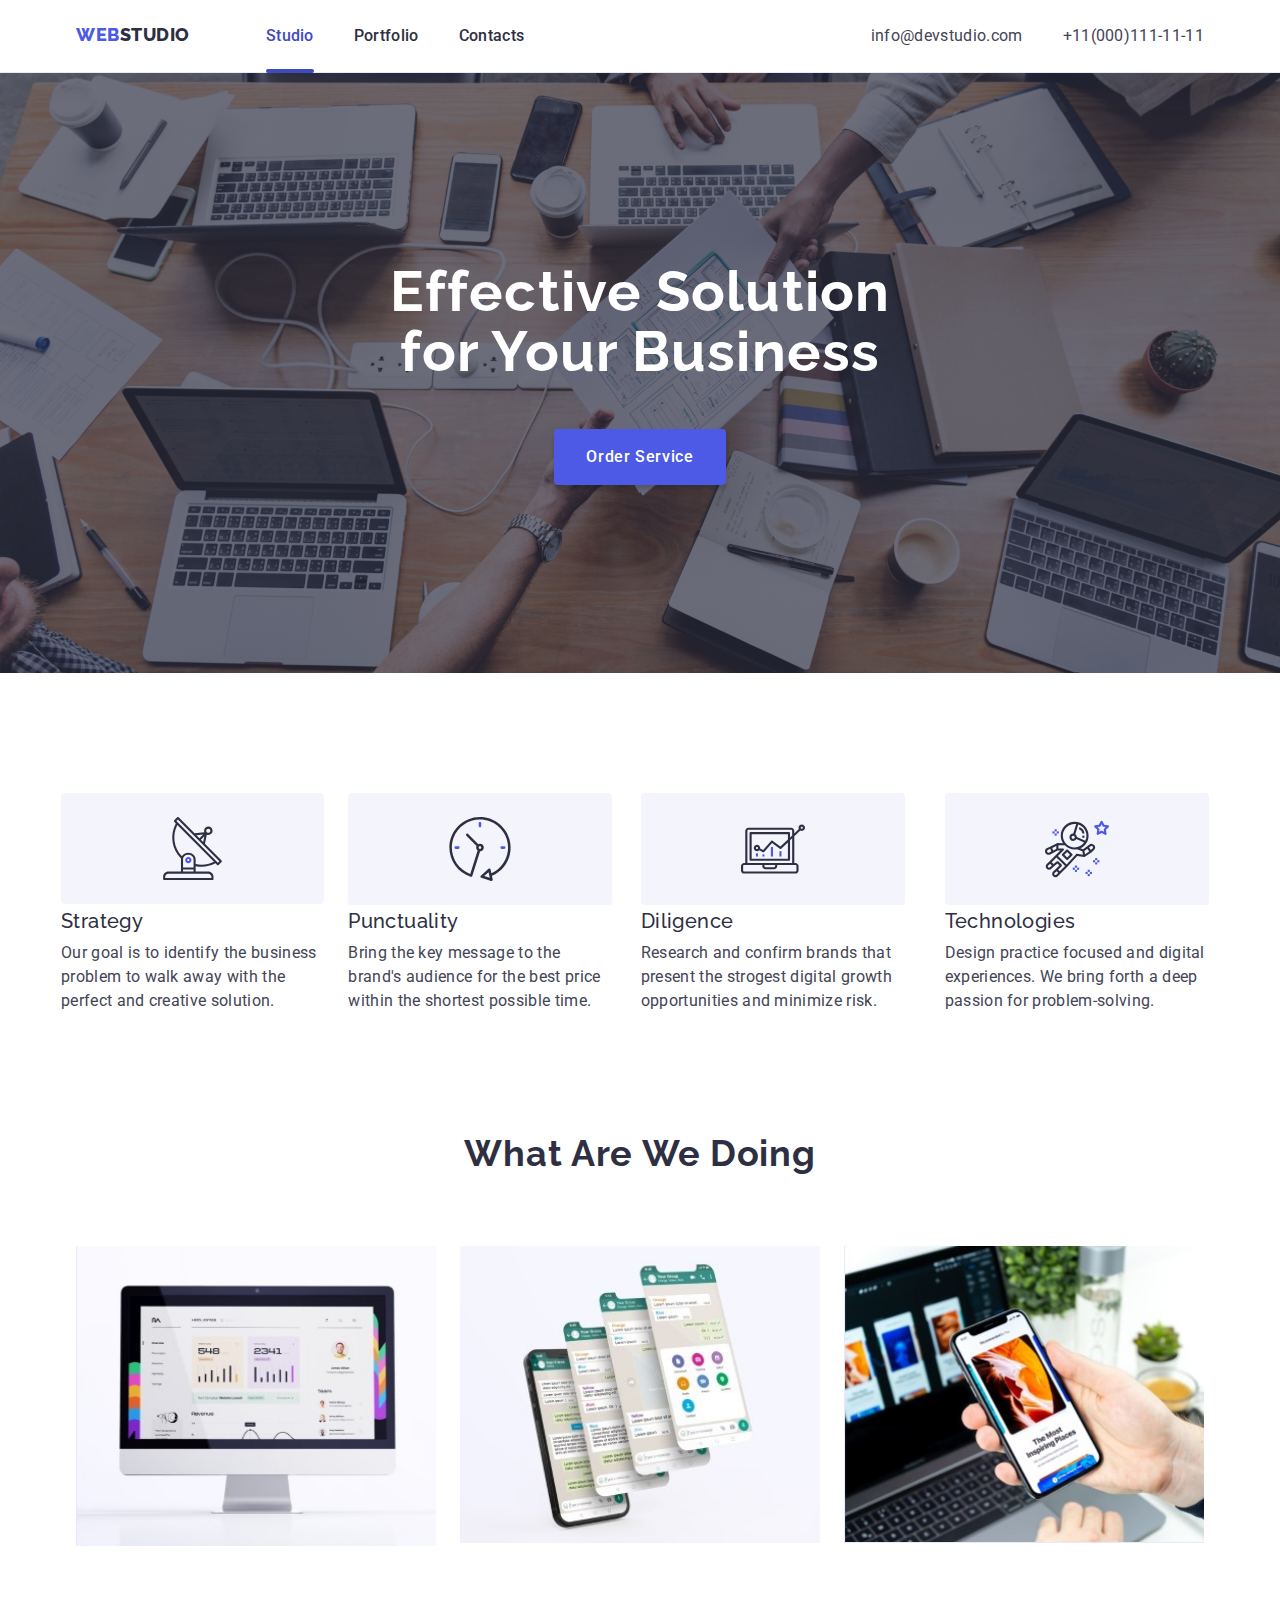
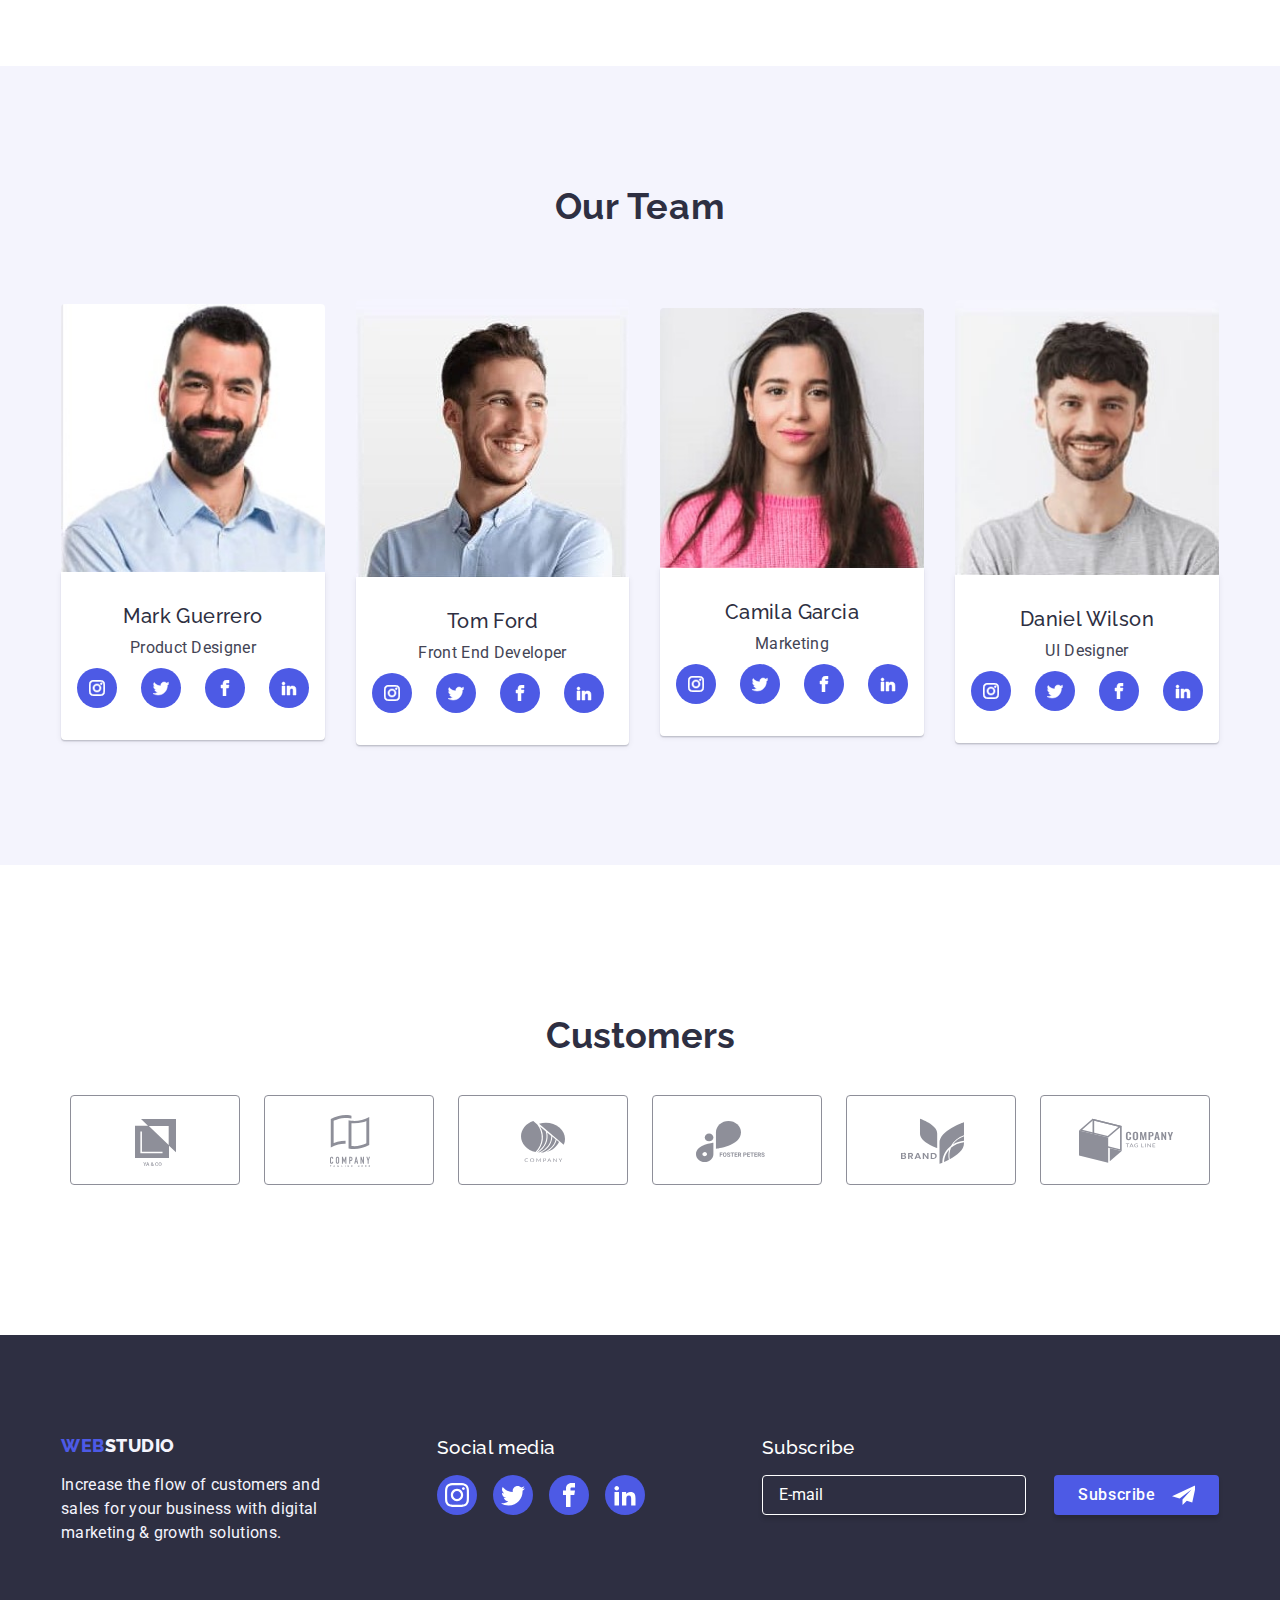
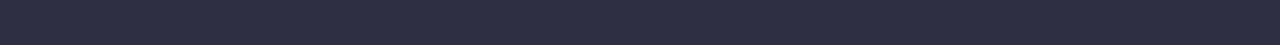
==== commit ef7053d1: "HW6 final edited maybe....." ====
--- a/index.html
+++ b/index.html
@@ -119,8 +119,8 @@
             <h2 class="team-title">Our Team</h2>
             <ul class="team-list-menu">
                 <li class="team-list-item">
-                    <img src="images/img4.jpg" alt="Mark" width="264">
-                    <div class="team-item-details">
+                    <img src="images/img4.jpg" alt="Mark">
+                <div class="team-item-details">
                     <h3 class="team-name">Mark Guerrero</h3>
                     <p class="team-position">Product Designer</p>
                     <ul class="icons-list">
@@ -147,11 +147,11 @@
                     </ul>
 
                 <li class="team-list-item">
-                    <img src="images/img5.jpg" alt="Tom" width="264">
+                    <img src="images/img5.jpg" alt="Tom">
                 <div class="team-item-details">
                     <h3 class="team-name">Tom Ford</h3>
                     <p class="team-position">Front End Developer</p>
-                    <ul class="icons-list">
+                <ul class="icons-list">
                         <li class="icons-item">
                             <svg class="icon">
                                 <use href="./sprite.svg#icon-instagram"></use>
@@ -175,11 +175,11 @@
                     </ul>
 
                 <li class="team-list-item">
-                    <img src="images/img6.jpg" alt="Camela" width="264">
-                    <div class="team-item-details">
+                    <img src="images/img6.jpg" alt="Camela">
+                <div class="team-item-details">
                     <h3 class="team-name">Camila Garcia</h3>
                     <p class="team-position">Marketing</p>
-                    <ul class="icons-list">
+                <ul class="icons-list">
                         <li class="icons-item">
                             <svg class="icon">
                                 <use href="./sprite.svg#icon-instagram"></use>
@@ -203,11 +203,11 @@
                     </ul>
 
                 <li class="team-list-item">
-                    <img src="images/img7.jpg" alt="Daniel" width="264">
-                    <div class="team-item-details">
+                    <img src="images/img7.jpg" alt="Daniel">
+                <div class="team-item-details">
                     <h3 class="team-name">Daniel Wilson</h3>
                     <p class="team-position">UI Designer</p>
-                    <ul class="icons-list">
+                <ul class="icons-list">
                         <li class="icons-item">
                             <svg class="icon">
                                 <use href="./sprite.svg#icon-instagram"></use>
@@ -335,17 +335,16 @@
 
                 <div class="footer-forms">
                     <h3>Subscribe</h3>
-                        <form action="#" class="footer-forms-box">
-                            <input type="email" placeholder="E-mail">
+                    <form class="footer-forms-box">
+                        <label for="footer-forms-email">
+                        <input type="email" name="footer-forms-email" placeholder="E-mail">
+                            <button type="submit" class="subscribe-button">Subscribe
+                                <svg>
+                                    <use href="./sprite.svg#Frame"></use>
+                                </svg>
+                            </button>  
+                        </label>
                     </form>
-                </div>
-
-                <div class="footer-subscribe-button">
-                    <button type="submit" class="subscribe-button">Subscribe
-                    <svg>
-                        <use href="./sprite.svg#Frame"></use>
-                    </svg>  
-                    </button>
                 </div>
                         
             </section>
@@ -357,7 +356,7 @@
             <form class="modal-form">
                 <label class="modal-label" for="modal-form-name">
                     <span class="modal-span">Name</span>
-                    <input class="modal-input" type="text"  name="modal-form-name">
+                    <input class="modal-input" type="text" name="modal-form-name">
                     <svg width="18" height="18">
                         <use href="./sprite.svg#icon-name"></use> 
                     </svg>
@@ -386,6 +385,9 @@
 
                 <label class="modal-label-checkbox">
                     <input class="modal-input-checkbox" type="checkbox" name="agree">
+                    <svg class="modal-icon-checkmark">
+                        <use href="./sprite.svg#icon-checkmark"></use>
+                    </svg>
                     I accept the terms and conditions of the 
                     <a href="#">Privacy Policy</a>
                 </label>
--- a/css/styles.css
+++ b/css/styles.css
@@ -275,6 +275,7 @@
 .team {
     background-color: var(--cloud);
     padding: 120px 0px;
+    width: 100%;
 }
 
 .team-list-item:hover {
@@ -454,7 +455,7 @@
 } 
 
 .footer-forms {
-    display: block;
+   display: block;
 }
 
 .footer-forms h3 {
@@ -492,6 +493,7 @@
     display: inline-flex;
     justify-content: center;
     align-items: center;
+    margin-left: 24px;
     border-radius: 4px;
     box-shadow: 0px 4px 4px 0px rgba(0, 0, 0, 0.15);
     font-size: 16px;
@@ -744,13 +746,17 @@
 .modal-content {
     position: relative;
     width: 408px;
-    height: 584px;
+    /* height: 584px; */
     background-color: var(--white);
     box-shadow: 0px 2px 1px 0px rgba(0, 0, 0, 0.14),
                 0px 2px 1px 0px rgba(0, 0, 0, 0.12);
     border-radius: 4px;
-}
-
+    transition: transform var(--transition-duration) var(--animation-timing-function);
+}
+
+.modal-content {
+    padding: 72px 24px 24px;
+}
 
 .modal-close {
     display: flex;
@@ -765,7 +771,7 @@
     top: 24px;
     cursor: pointer;
     border: 1px solid rgba(0, 0, 0, 0.10);
-    transition: color var(--transition-duration) var(--animation-timing-function);
+    transition: background-color var(--transition-duration) var(--animation-timing-function), color var(--transition-duration) var(--animation-timing-function), background-color;
 }
 
 .modal-close:hover {
@@ -779,6 +785,7 @@
 
 .modal-close:hover svg {
     fill: var(--white);
+    transition: fill var(--transition-duration) var(--animation-timing-function);
 }
 
 .modal-content h4 {
@@ -791,9 +798,7 @@
     text-align: center;
 }
 
-.modal-content {
-    padding: 72px 24px;
-}
+
 .modal-form {
     margin-top: 16px;
 }
@@ -817,6 +822,18 @@
     width: 100%;
     margin-top: 8px;
     padding: 8px 16px;
+    border: 1px solid var(--navyblue-modal);
+    border-radius: 4px;
+}
+
+.modal-input:focus,
+.modal-form textarea:focus {
+    border-color: var(--iris);
+    outline: 0;
+}
+
+.modal-input:focus + svg {
+    fill: var(--iris);
 }
 
 .modal-input {
@@ -835,16 +852,34 @@
     line-height: 14px;
     letter-spacing: 0.04em;
     text-align: left;
+    gap: 4px;
     color: var(--light-slate);
 }
     
 .modal-input-checkbox {
-    display: flex;
-    width: 16px; 
-    height: 16px; 
+    appearance: none;
+    display: flex;
+    width: 0;
+    height: 0;
+    margin: 0;
+    padding: 0;
+
+}
+
+.modal-icon-checkmark {
+    height: 15px;
+    width: 16px;
+    border: 1px solid var(--navyblue-modal);
+    border-radius: 2px;
     margin-right: 8px;
-    border-radius: 2px; 
-    border: 1px;
+    margin-bottom: 1px;
+    padding: 2px;
+    transition: fill var(--transition-duration) var(--animation-timing-function);
+}
+.modal-input-checkbox:checked + svg {
+    border: 0;
+    background-color: var(--ocean);
+
 }
 
 .modal-label-checkbox a {
